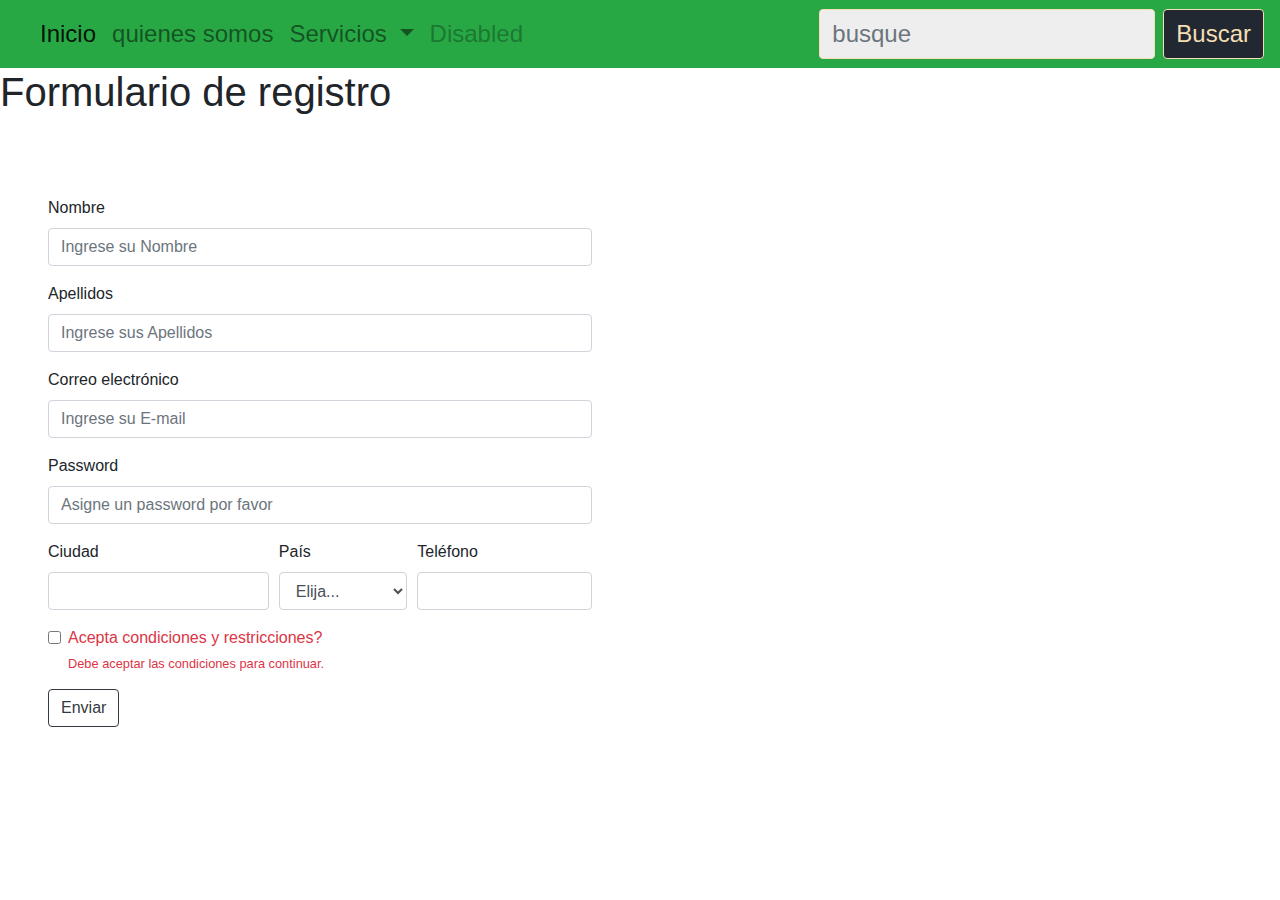
==== formulario.html @ e6e0e4a3 "Add files via upload" ====
<!DOCTYPE html>
<html lang="es">
<head>
    <meta charset="UTF-8">
    <meta name="viewport" content="width=device-width, initial-scale=1.0">
    <title>Formulario de registro</title>
    <link rel="stylesheet" href="https://stackpath.bootstrapcdn.com/bootstrap/4.5.2/css/bootstrap.min.css" integrity="sha384-JcKb8q3iqJ61gNV9KGb8thSsNjpSL0n8PARn9HuZOnIxN0hoP+VmmDGMN5t9UJ0Z" crossorigin="anonymous">
    <link rel="stylesheet" href="./assets/CSS/style.css">
</head>
<body>

  <header>
    <nav class="navbar navbar-expand-lg navbar-light bg-success ">
        <a class="navbar-brand" href="#"><img src="./imagenes/RG.png" alt=""width= 60px> </a>
        <button class="navbar-toggler" type="button" data-toggle="collapse" data-target="#navbarSupportedContent" aria-controls="navbarSupportedContent" aria-expanded="false" aria-label="Toggle navigation">
          <span class="navbar-toggler-icon"></span>
        </button>
      <div class="collapse navbar-collapse" id="navbarSupportedContent">
          <ul class="navbar-nav mr-auto">
            <li class="nav-item active">
              <a class="nav-link" href="#">Inicio <span class="sr-only">(current)</span></a>
            </li>
            <li class="nav-item">
              <a class="nav-link" href="#">quienes somos</a>
            </li>
            <li class="nav-item dropdown">
              <a class="nav-link dropdown-toggle" href="#" id="navbarDropdown" role="button" data-toggle="dropdown" aria-haspopup="true" aria-expanded="false">
                Servicios
              </a>
              <div class="dropdown-menu" aria-labelledby="navbarDropdown">
                <a class="dropdown-item" href="#">ventas</a>
                <a class="dropdown-item" href="#">archivos</a>
                <div class="dropdown-divider"></div>
                <a class="dropdown-item" href="#">que mas quiere?</a>
              </div>
            </li>
            <li class="nav-item">
              <a class="nav-link disabled" href="#" tabindex="-1" aria-disabled="true">Disabled</a>
            </li>
          </ul>
          <form class="form-inline my-2 my-lg-0">
            <input class="form-control mr-sm-2" type="search" placeholder="busque" aria-label="Search">
            <button class="btn btn-outline-warning my-2 my-sm-0" type="submit">Buscar</button>
          </form>
        </div>
      </nav>

</header>

<h1>Formulario de registro</h1>
<div class="col-12 col-md-6 order-2 order-md-1  d-flex flex-column align-items-center justify-content-start p-5">
  <form>
    <div class="row col-12 justify-content-end">
      <div class="col">
    <img src="./assets/IMG/MK.jpg" alt="" width="150px">
      </div>
    </div>
    <div class="row">
      <div class="form-group col">
        <label for="">Nombre</label>
        <input type="text" class="form-control" placeholder="Ingrese su Nombre">
      </div>
    </div>
      <div class="row">
      <div class="form-group col">
        <label for="">Apellidos</label>
        <input type="text" class="form-control" placeholder="Ingrese sus Apellidos">
      </div>
    </div>
      <div class="form-group col">
        <div class="row">
        <label for="">Correo electrónico</label>
        <input type="email" class="form-control" placeholder="Ingrese su E-mail">
      </div>
    </div>
      <div class="row">
      <div class="form-group col">
        <label for="">Password</label>
        <input type="password" class="form-control" placeholder="Asigne un password por favor">
      </div>
    </div>
    <div class="form-row">
      <div class="form-group col-md-5">
        <label for="inputCity">Ciudad</label>
        <input type="text" class="form-control" id="inputCity">
      </div>
      <div class="form-group col-md-3">
        <label for="inputState">País</label>
        <select id="inputState" class="form-control">
          <option selected>Elija...</option>
          <option>Colombia</option>
          <option>Chile</option>
          <option>Canada</option>
          <option>Chipre</option>
          <option>Colobos</option>
        </select>
      </div>
      <div class="form-group col-md-4">
        <label for="inputZip">Teléfono</label>
        <input type="tel" class="form-control" id="inputZip">
      </div>
    </div>
    <div class="form-group">
      <div class="form-check">
        <input class="form-check-input is-invalid" type="checkbox" value="" id="invalidCheck3" aria-describedby="invalidCheck3Feedback" required>
      <label class="form-check-label" for="invalidCheck3">
          Acepta condiciones y restricciones?
        </label>
        <div  id="invalidCheck3Feedback" class="invalid-feedback">
          Debe aceptar las condiciones para continuar.
        </div>
      </div>
    </div>
    <button type="submit" class="btn btn-outline-dark">Enviar</button>
  </form>
  



    <script src="https://code.jquery.com/jquery-3.5.1.slim.min.js" integrity="sha384-DfXdz2htPH0lsSSs5nCTpuj/zy4C+OGpamoFVy38MVBnE+IbbVYUew+OrCXaRkfj" crossorigin="anonymous"></script>
    <script src="https://cdn.jsdelivr.net/npm/popper.js@1.16.1/dist/umd/popper.min.js" integrity="sha384-9/reFTGAW83EW2RDu2S0VKaIzap3H66lZH81PoYlFhbGU+6BZp6G7niu735Sk7lN" crossorigin="anonymous"></script>
    <script src="https://stackpath.bootstrapcdn.com/bootstrap/4.5.2/js/bootstrap.min.js" integrity="sha384-B4gt1jrGC7Jh4AgTPSdUtOBvfO8shuf57BaghqFfPlYxofvL8/KUEfYiJOMMV+rV" crossorigin="anonymous"></script>

</body>

</html>
---- assets/CSS/style.css ----
.header {
    position: sticky;
    top: 0;
    z-index: 1071;
    
}

.fondo {
    background-color: #222831;
}

.menuFondo{
    background-color: #eeeeee !important;
    border: #eeeeee solid 1px;
}

.collapse > ul > li > a {
    color: wheat;
    font-size: 1.5rem;
    font-weight: 400;
}

.dropdown-menu > a {
    background-color: #222831;
    color: wheat;
    font-size: 1.5rem;
    font-weight: 400;
}

.otro > div {
    background-color: #222831;
}

.form-inline > input {
    background: #eeeeee;
    font-size: 1.5rem;
    font-weight: 400;
    color: wheat;
    border: wheat solid 1px;
}

.form-inline > button {
    background-color: #222831;
    font-size: 1.5rem;
    font-weight: 400;
    color: wheat;
    border: wheat solid 1px;
}

.form-inline > button:hover {
    background-color: #eeeeee;
    color: #222831;
    border: #222831 solid 1px;
}

.page-footer > div > a {
    color: wheat;
}

.page-footer div > a:hover {
    color: #eeeeee;
}

.panel-footer {
    background-color: #222831;
    font-size: 1.5rem;
    font-weight: 400;
    color: wheat;
  }

.redes {
      height: 50px;
      width: 50px;
      border-radius: 50%;
  }
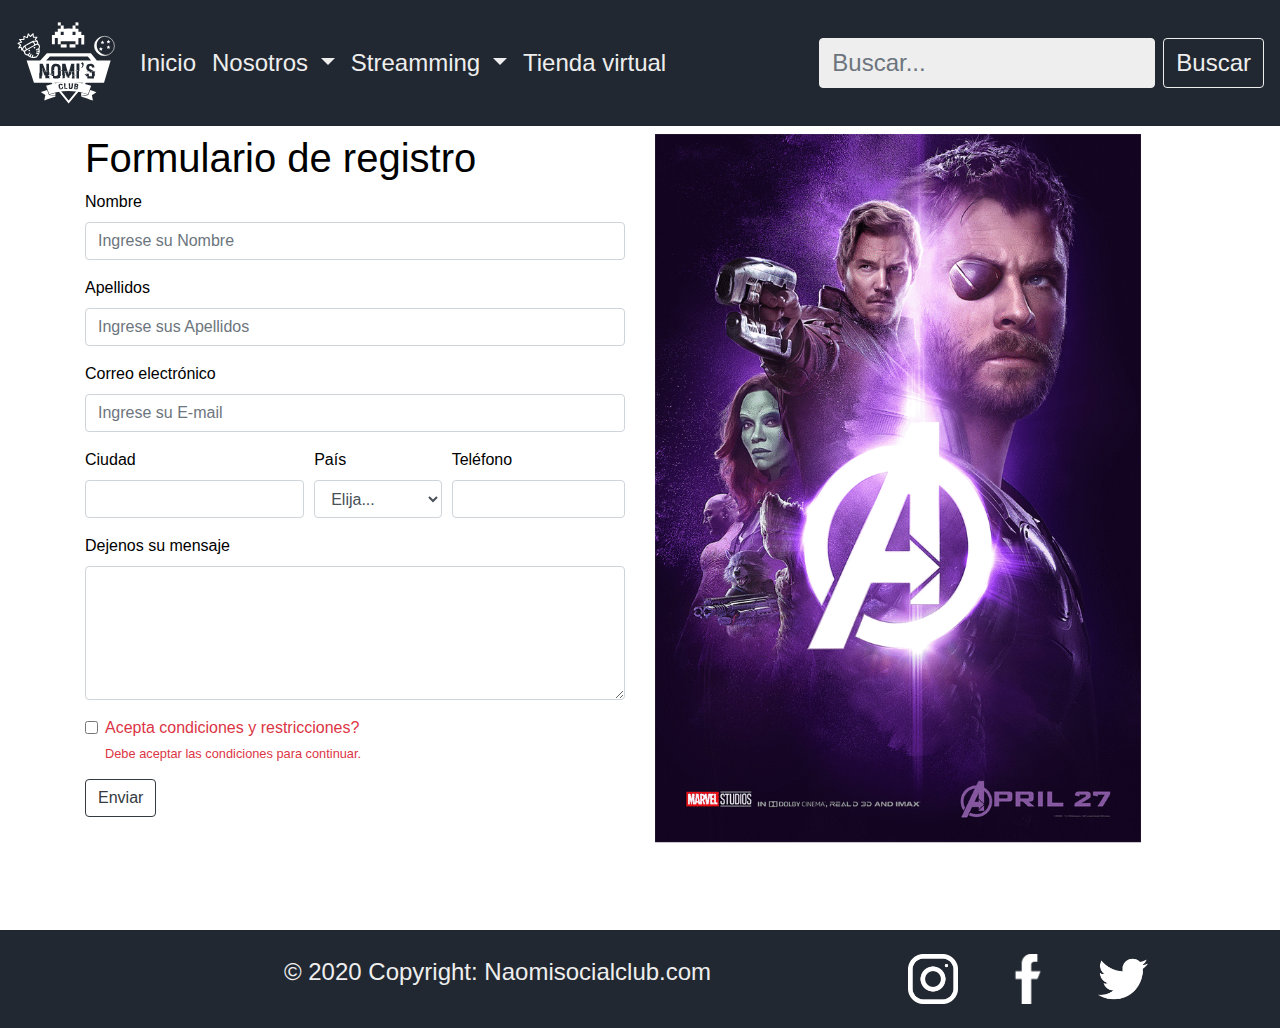
==== commit cf00f201: "modificacion proyecto" ====
--- a/formulario.html
+++ b/formulario.html
@@ -1,126 +1,167 @@
 <!DOCTYPE html>
 <html lang="es">
+
 <head>
-    <meta charset="UTF-8">
-    <meta name="viewport" content="width=device-width, initial-scale=1.0">
-    <title>Formulario de registro</title>
-    <link rel="stylesheet" href="https://stackpath.bootstrapcdn.com/bootstrap/4.5.2/css/bootstrap.min.css" integrity="sha384-JcKb8q3iqJ61gNV9KGb8thSsNjpSL0n8PARn9HuZOnIxN0hoP+VmmDGMN5t9UJ0Z" crossorigin="anonymous">
-    <link rel="stylesheet" href="./assets/CSS/style.css">
+  <meta charset="UTF-8">
+  <meta name="viewport" content="width=device-width, initial-scale=1.0">
+  <title>Formulario de registro</title>
+  <link rel="stylesheet" href="https://stackpath.bootstrapcdn.com/bootstrap/4.5.2/css/bootstrap.min.css"
+    integrity="sha384-JcKb8q3iqJ61gNV9KGb8thSsNjpSL0n8PARn9HuZOnIxN0hoP+VmmDGMN5t9UJ0Z" crossorigin="anonymous">
+  <link rel="stylesheet" href="./assets/CSS/style.css">
 </head>
+
 <body>
+  <header class="header">
+    <nav class="navbar navbar-expand-lg fondo">
+      <a class="navbar-brand" href="#"> <img src="./assets/IMG/nomisLogoWhite.svg" alt="" width="100px"> </a>
+      <button class="navbar-toggler" type="button" data-toggle="collapse" data-target="#navbarSupportedContent"
+        aria-controls="navbarSupportedContent" aria-expanded="false" aria-label="Toggle navigation">
+        <span class="navbar-toggler">
+          <svg width="2em" height="2em" viewBox="0 0 16 16" class="bi bi-joystick" fill="white"
+            xmlns="http://www.w3.org/2000/svg">
+            <path
+              d="M7.106 15.553L.553 12.276A1 1 0 0 1 0 11.382V9.471a1 1 0 0 1 .606-.89L6 6.269v1.088L1 9.5l5.658 2.83a3 3 0 0 0 2.684 0L15 9.5l-5-2.143V6.27l5.394 2.312a1 1 0 0 1 .606.89v1.911a1 1 0 0 1-.553.894l-6.553 3.277a2 2 0 0 1-1.788 0z" />
+            <path fill-rule="evenodd" d="M7.5 9.5v-6h1v6h-1z" />
+            <path
+              d="M10 9.75c0 .414-.895.75-2 .75s-2-.336-2-.75S6.895 9 8 9s2 .336 2 .75zM10 2a2 2 0 1 1-4 0 2 2 0 0 1 4 0z" />
+          </svg>
+        </span>
+      </button>
 
-  <header>
-    <nav class="navbar navbar-expand-lg navbar-light bg-success ">
-        <a class="navbar-brand" href="#"><img src="./imagenes/RG.png" alt=""width= 60px> </a>
-        <button class="navbar-toggler" type="button" data-toggle="collapse" data-target="#navbarSupportedContent" aria-controls="navbarSupportedContent" aria-expanded="false" aria-label="Toggle navigation">
-          <span class="navbar-toggler-icon"></span>
-        </button>
       <div class="collapse navbar-collapse" id="navbarSupportedContent">
-          <ul class="navbar-nav mr-auto">
-            <li class="nav-item active">
-              <a class="nav-link" href="#">Inicio <span class="sr-only">(current)</span></a>
-            </li>
-            <li class="nav-item">
-              <a class="nav-link" href="#">quienes somos</a>
-            </li>
-            <li class="nav-item dropdown">
-              <a class="nav-link dropdown-toggle" href="#" id="navbarDropdown" role="button" data-toggle="dropdown" aria-haspopup="true" aria-expanded="false">
-                Servicios
-              </a>
-              <div class="dropdown-menu" aria-labelledby="navbarDropdown">
-                <a class="dropdown-item" href="#">ventas</a>
-                <a class="dropdown-item" href="#">archivos</a>
-                <div class="dropdown-divider"></div>
-                <a class="dropdown-item" href="#">que mas quiere?</a>
+        <ul class="navbar-nav mr-auto">
+          <li class="nav-item active">
+            <a class="nav-link" href="#">Inicio<span class="sr-only">(current)</span></a>
+          </li>
+          <li class="nav-item dropdown otro">
+            <a class="nav-link dropdown-toggle" href="#" id="navbarDropdown" role="button" data-toggle="dropdown"
+              aria-haspopup="true" aria-expanded="false">
+              Nosotros
+            </a>
+            <div class="dropdown-menu">
+              <a class="dropdown-item" href="#">Quienes somos</a>
+              <a class="dropdown-item" href="#">Noticias</a>
+            </div>
+          </li>
+          <li class="nav-item dropdown otro">
+            <a class="nav-link dropdown-toggle" href="#" id="navbarDropdown" role="button" data-toggle="dropdown"
+              aria-haspopup="true" aria-expanded="false">
+              Streamming
+            </a>
+            <div class="dropdown-menu">
+              <a class="dropdown-item" href="#">Opción 1</a>
+              <a class="dropdown-item" href="#">Opción 2</a>
+            </div>
+          </li>
+          <li class="nav-item active">
+            <a class="nav-link" href="#">Tienda virtual<span class="sr-only">(current)</span></a>
+          </li>
+        </ul>
+        <form class="form-inline">
+          <input class="form-control mr-sm-2" type="search" placeholder="Buscar..." aria-label="Search">
+          <button class="btn my-2 my-sm-0 boton" type="submit">Buscar</button>
+        </form>
+      </div>
+    </nav>
+
+  </header>
+  <div class="container">
+    <div class="row">
+      <div class="col-md-6 col-lg-6 col-sm-12 d-flex my-2">
+        <form>
+          <h1>Formulario de registro</h1>
+          <div class="row">
+            <div class="form-group col">
+              <label for="">Nombre</label>
+              <input type="text" class="form-control" placeholder="Ingrese su Nombre">
+            </div>
+          </div>
+          <div class="row">
+            <div class="form-group col">
+              <label for="">Apellidos</label>
+              <input type="text" class="form-control" placeholder="Ingrese sus Apellidos">
+            </div>
+          </div>
+          <div class="form-group col">
+            <div class="row">
+              <label for="">Correo electrónico</label>
+              <input type="email" class="form-control" placeholder="Ingrese su E-mail">
+            </div>
+          </div>
+          <div class="form-row">
+            <div class="form-group col-md-5">
+              <label for="inputCity">Ciudad</label>
+              <input type="text" class="form-control" id="inputCity">
+            </div>
+            <div class="form-group col-md-3">
+              <label for="inputState">País</label>
+              <select id="inputState" class="form-control">
+                <option selected>Elija...</option>
+                <option>Colombia</option>
+                <option>Chile</option>
+                <option>Canada</option>
+                <option>Chipre</option>
+                <option>Otro</option>
+              </select>
+            </div>
+            <div class="form-group col-md-4">
+              <label for="inputZip">Teléfono</label>
+              <input type="tel" class="form-control" id="inputZip">
+            </div>
+            <div class="form-group col">
+              <label for="exampleFormControlTextarea1">Dejenos su mensaje</label>
+              <textarea class="form-control" id="exampleFormControlTextarea1" rows="5"></textarea>
+            </div>
+          </div>
+          <div class="form-group">
+            <div class="form-check">
+              <input class="form-check-input is-invalid" type="checkbox" value="" id="invalidCheck3"
+                aria-describedby="invalidCheck3Feedback" required>
+              <label class="form-check-label" for="invalidCheck3">
+                Acepta condiciones y restricciones?
+              </label>
+              <div id="invalidCheck3Feedback" class="invalid-feedback">
+                Debe aceptar las condiciones para continuar.
               </div>
-            </li>
-            <li class="nav-item">
-              <a class="nav-link disabled" href="#" tabindex="-1" aria-disabled="true">Disabled</a>
-            </li>
-          </ul>
-          <form class="form-inline my-2 my-lg-0">
-            <input class="form-control mr-sm-2" type="search" placeholder="busque" aria-label="Search">
-            <button class="btn btn-outline-warning my-2 my-sm-0" type="submit">Buscar</button>
-          </form>
-        </div>
-      </nav>
-
-</header>
-
-<h1>Formulario de registro</h1>
-<div class="col-12 col-md-6 order-2 order-md-1  d-flex flex-column align-items-center justify-content-start p-5">
-  <form>
-    <div class="row col-12 justify-content-end">
-      <div class="col">
-    <img src="./assets/IMG/MK.jpg" alt="" width="150px">
+            </div>
+          </div>
+          <button type="submit" class="btn btn-outline-dark">Enviar</button>
+        </form>
       </div>
-    </div>
-    <div class="row">
-      <div class="form-group col">
-        <label for="">Nombre</label>
-        <input type="text" class="form-control" placeholder="Ingrese su Nombre">
-      </div>
-    </div>
-      <div class="row">
-      <div class="form-group col">
-        <label for="">Apellidos</label>
-        <input type="text" class="form-control" placeholder="Ingrese sus Apellidos">
-      </div>
-    </div>
-      <div class="form-group col">
-        <div class="row">
-        <label for="">Correo electrónico</label>
-        <input type="email" class="form-control" placeholder="Ingrese su E-mail">
-      </div>
-    </div>
-      <div class="row">
-      <div class="form-group col">
-        <label for="">Password</label>
-        <input type="password" class="form-control" placeholder="Asigne un password por favor">
-      </div>
-    </div>
-    <div class="form-row">
-      <div class="form-group col-md-5">
-        <label for="inputCity">Ciudad</label>
-        <input type="text" class="form-control" id="inputCity">
-      </div>
-      <div class="form-group col-md-3">
-        <label for="inputState">País</label>
-        <select id="inputState" class="form-control">
-          <option selected>Elija...</option>
-          <option>Colombia</option>
-          <option>Chile</option>
-          <option>Canada</option>
-          <option>Chipre</option>
-          <option>Colobos</option>
-        </select>
-      </div>
-      <div class="form-group col-md-4">
-        <label for="inputZip">Teléfono</label>
-        <input type="tel" class="form-control" id="inputZip">
-      </div>
-    </div>
-    <div class="form-group">
-      <div class="form-check">
-        <input class="form-check-input is-invalid" type="checkbox" value="" id="invalidCheck3" aria-describedby="invalidCheck3Feedback" required>
-      <label class="form-check-label" for="invalidCheck3">
-          Acepta condiciones y restricciones?
-        </label>
-        <div  id="invalidCheck3Feedback" class="invalid-feedback">
-          Debe aceptar las condiciones para continuar.
+      <div class="col-md-6 col-lg-6 col-sm-12 d-flex my-2">
+        <div>
+        <img src="./assets/IMG/av.gif" alt="imagen" width="100%" height="90%" >
         </div>
       </div>
     </div>
-    <button type="submit" class="btn btn-outline-dark">Enviar</button>
-  </form>
-  
-
-
-
-    <script src="https://code.jquery.com/jquery-3.5.1.slim.min.js" integrity="sha384-DfXdz2htPH0lsSSs5nCTpuj/zy4C+OGpamoFVy38MVBnE+IbbVYUew+OrCXaRkfj" crossorigin="anonymous"></script>
-    <script src="https://cdn.jsdelivr.net/npm/popper.js@1.16.1/dist/umd/popper.min.js" integrity="sha384-9/reFTGAW83EW2RDu2S0VKaIzap3H66lZH81PoYlFhbGU+6BZp6G7niu735Sk7lN" crossorigin="anonymous"></script>
-    <script src="https://stackpath.bootstrapcdn.com/bootstrap/4.5.2/js/bootstrap.min.js" integrity="sha384-B4gt1jrGC7Jh4AgTPSdUtOBvfO8shuf57BaghqFfPlYxofvL8/KUEfYiJOMMV+rV" crossorigin="anonymous"></script>
-
+  </div>
+  <footer class="page-footer panel-footer">
+    <div class="text-center py-3 container">
+      <div class="row d-flex justify-content-center">
+        <div class="col-lg-8 col-md-12 col-sm-12 py-2">© 2020 Copyright:
+          <a href="#"> Naomisocialclub.com</a>
+        </div>
+        <div class="col-lg-1 col-md-1 col-sm-1 py-2">
+          <a href="#" class="col-1 "><img src="assets/IMG/instagram (1).png" alt="instagram" class="redes"></a>
+        </div>
+        <div class="col-lg-1 col-md-1 col-sm-1 py-2">
+          <a href="#" class="col-1 "><img src="assets/IMG/facebook (1).png" alt="facebook" class="redes"></a>
+        </div>
+        <div class="col-lg-1 col-md-1 col-sm-1 py-2">
+          <a href="#" class="col-1"><img src="assets/IMG/twitter.png" alt="twitter" class="redes"></a>
+        </div>
+      </div>
+    </div>
+  </footer>
+  <script src="https://code.jquery.com/jquery-3.5.1.slim.min.js"
+    integrity="sha384-DfXdz2htPH0lsSSs5nCTpuj/zy4C+OGpamoFVy38MVBnE+IbbVYUew+OrCXaRkfj" crossorigin="anonymous">
+  </script>
+  <script src="https://cdn.jsdelivr.net/npm/popper.js@1.16.1/dist/umd/popper.min.js"
+    integrity="sha384-9/reFTGAW83EW2RDu2S0VKaIzap3H66lZH81PoYlFhbGU+6BZp6G7niu735Sk7lN" crossorigin="anonymous">
+  </script>
+  <script src="https://stackpath.bootstrapcdn.com/bootstrap/4.5.2/js/bootstrap.min.js"
+    integrity="sha384-B4gt1jrGC7Jh4AgTPSdUtOBvfO8shuf57BaghqFfPlYxofvL8/KUEfYiJOMMV+rV" crossorigin="anonymous">
+  </script>
 </body>
 
 </html>--- a/assets/CSS/style.css
+++ b/assets/CSS/style.css
@@ -1,75 +1,102 @@
-.header {
-    position: sticky;
-    top: 0;
-    z-index: 1071;
-    
-}
-
-.fondo {
-    background-color: #222831;
-}
-
-.menuFondo{
-    background-color: #eeeeee !important;
-    border: #eeeeee solid 1px;
-}
-
-.collapse > ul > li > a {
-    color: wheat;
-    font-size: 1.5rem;
-    font-weight: 400;
-}
-
-.dropdown-menu > a {
-    background-color: #222831;
-    color: wheat;
-    font-size: 1.5rem;
-    font-weight: 400;
-}
-
-.otro > div {
-    background-color: #222831;
-}
-
-.form-inline > input {
-    background: #eeeeee;
-    font-size: 1.5rem;
-    font-weight: 400;
-    color: wheat;
-    border: wheat solid 1px;
-}
-
-.form-inline > button {
-    background-color: #222831;
-    font-size: 1.5rem;
-    font-weight: 400;
-    color: wheat;
-    border: wheat solid 1px;
-}
-
-.form-inline > button:hover {
-    background-color: #eeeeee;
-    color: #222831;
-    border: #222831 solid 1px;
-}
-
-.page-footer > div > a {
-    color: wheat;
-}
-
-.page-footer div > a:hover {
-    color: #eeeeee;
-}
-
-.panel-footer {
-    background-color: #222831;
-    font-size: 1.5rem;
-    font-weight: 400;
-    color: wheat;
-  }
-
-.redes {
-      height: 50px;
-      width: 50px;
-      border-radius: 50%;
-  }
+
+.header {
+    position: sticky;
+    top: 0;
+    z-index: 1071;
+}
+
+.fondo {
+    background-color: #222831;
+}
+
+.menuFondo{
+    background-color: #eeeeee !important;
+    border: #eeeeee solid 1px;
+}
+
+.collapse > ul > li > a {
+    color: #eeeeee;
+    font-size: 1.5rem;
+    font-weight: 400;
+}
+
+.dropdown-menu > a {
+    background-color: #222831;
+    color: #eeeeee;
+    font-size: 1.5rem;
+    font-weight: 400;
+}
+
+.otro > div {
+    background-color: #222831;
+}
+
+.form-inline > input {
+    background: #eeeeee;
+    font-size: 1.5rem;
+    font-weight: 400;
+    color: #eeeeee;
+    border: #eeeeee solid 1px;
+}
+
+.form-inline > button {
+    background-color: #222831;
+    font-size: 1.5rem;
+    font-weight: 400;
+    color: #eeeeee;
+    border: #eeeeee solid 1px;
+}
+
+.form-inline > button:hover {
+    background-color: #eeeeee;
+    color: #222831;
+    border: #222831 solid 1px;
+}
+
+.page-footer > div > div > div > a {
+    color: #eeeeee;
+}
+
+.page-footer div > div > div > a:hover {
+    color: #393E46;
+}
+
+.panel-footer {
+    background-color: #222831;
+    font-size: 1.5rem;
+    font-weight: 400;
+    color: #eeeeee;
+}
+
+.redes {
+      height: 50px;
+      width: 50px;
+}
+
+body{
+    font-family: 'Overpass', sans-serif;
+    color: black;
+    
+}
+
+.cajitaVideos{
+    margin-top: 6px;
+    margin-bottom: 6px;
+    margin-right: 3px;
+    margin-left: 3px;
+}
+.cajitaProductos{
+    margin-top: 6px;
+    margin-bottom: 6px;
+    margin-right: 3px;
+    margin-left: 3px;
+}
+.tamaImg{
+    width:240px ;
+    height: 310px;
+}
+
+.btn-primary{
+    background: #393E46 !important;
+    border-color: #32E0C4 !important;
+}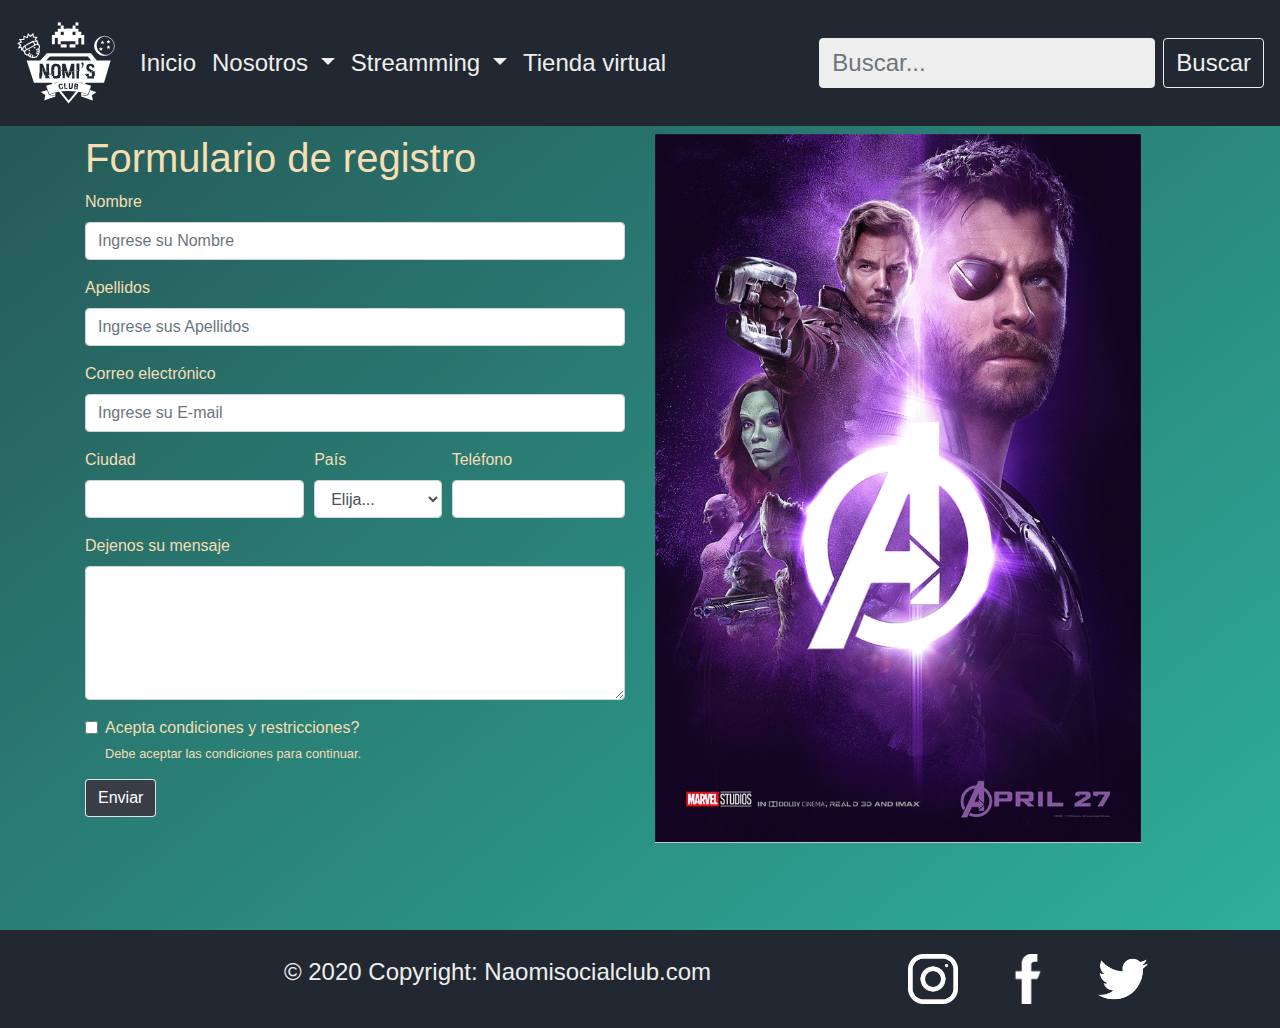
==== commit 59e7b808: "Se carga plantilla nosotros y formulario" ====
--- a/formulario.html
+++ b/formulario.html
@@ -10,7 +10,7 @@
   <link rel="stylesheet" href="./assets/CSS/style.css">
 </head>
 
-<body>
+<body class="color">
   <header class="header">
     <nav class="navbar navbar-expand-lg fondo">
       <a class="navbar-brand" href="#"> <img src="./assets/IMG/nomisLogoWhite.svg" alt="" width="100px"> </a>
@@ -117,15 +117,15 @@
             <div class="form-check">
               <input class="form-check-input is-invalid" type="checkbox" value="" id="invalidCheck3"
                 aria-describedby="invalidCheck3Feedback" required>
-              <label class="form-check-label" for="invalidCheck3">
+              <label class="form-check-label colorC" for="invalidCheck3">
                 Acepta condiciones y restricciones?
               </label>
-              <div id="invalidCheck3Feedback" class="invalid-feedback">
+              <div id="invalidCheck3Feedback" class="invalid-feedback colorC">
                 Debe aceptar las condiciones para continuar.
               </div>
             </div>
           </div>
-          <button type="submit" class="btn btn-outline-dark">Enviar</button>
+          <button type="submit" class="btn btn-primary">Enviar</button>
         </form>
       </div>
       <div class="col-md-6 col-lg-6 col-sm-12 d-flex my-2">
--- a/assets/CSS/style.css
+++ b/assets/CSS/style.css
@@ -75,7 +75,7 @@
 
 body{
     font-family: 'Overpass', sans-serif;
-    color: black;
+    color: wheat;
     
 }
 
@@ -98,5 +98,19 @@
 
 .btn-primary{
     background: #393E46 !important;
-    border-color: #32E0C4 !important;
+    border-color: #EEEE !important;
+}
+.color{
+    background: linear-gradient(to right bottom,#222831 -45%,#32E0C4 146%);
+}
+
+.border-light{
+    border-color: wheat !important;
+}
+.colorC{
+    color: wheat !important;
+}
+
+.colorF{
+    color: #393E46 !important;
 }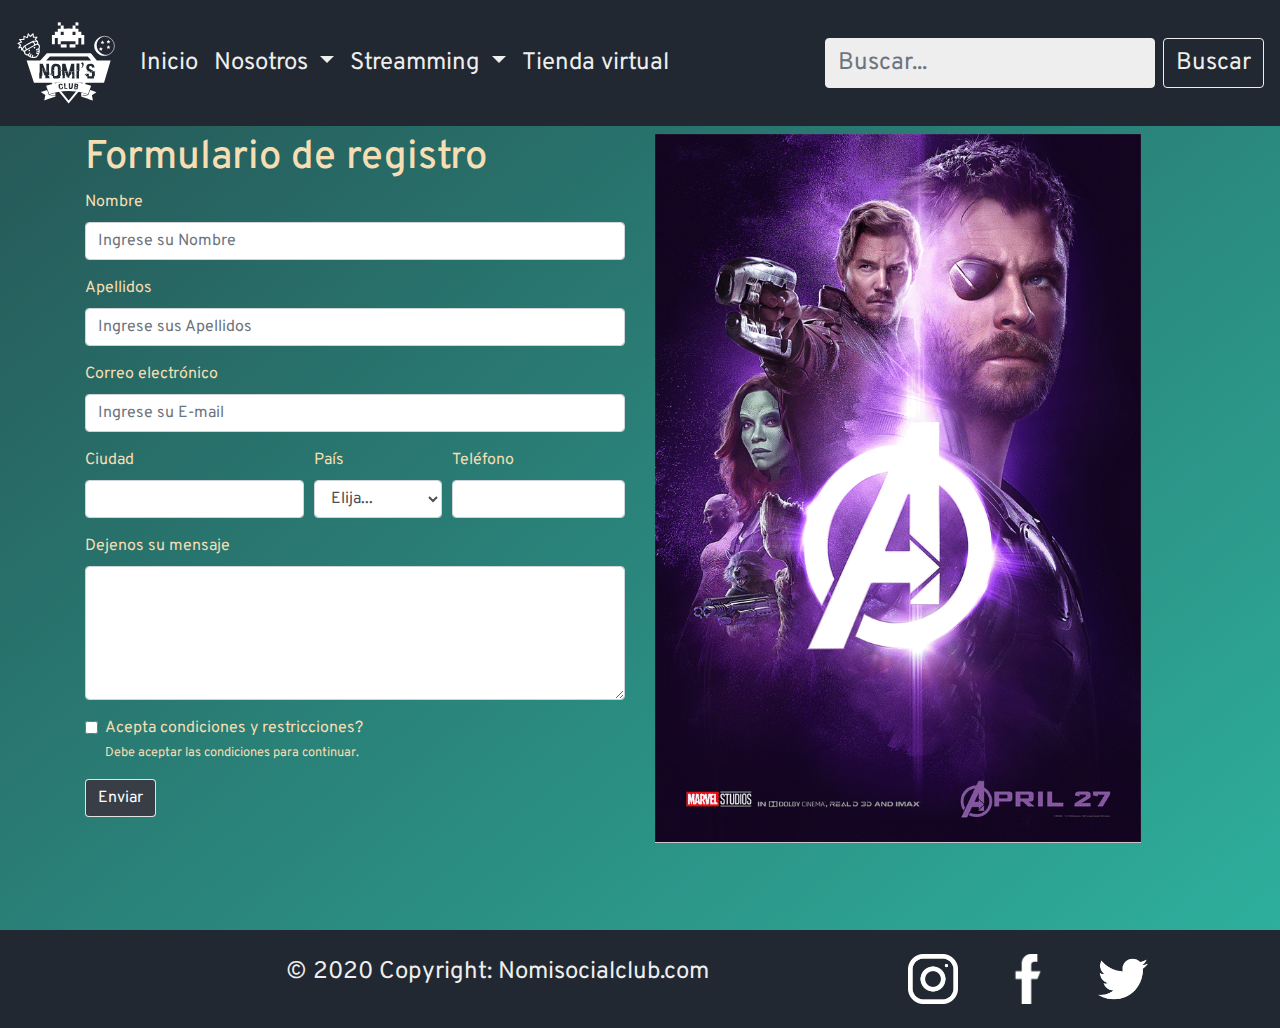
==== commit bc4008ba: "se carga páginas con enlace" ====
--- a/formulario.html
+++ b/formulario.html
@@ -5,33 +5,31 @@
   <meta charset="UTF-8">
   <meta name="viewport" content="width=device-width, initial-scale=1.0">
   <title>Formulario de registro</title>
-  <link rel="stylesheet" href="https://stackpath.bootstrapcdn.com/bootstrap/4.5.2/css/bootstrap.min.css"
-    integrity="sha384-JcKb8q3iqJ61gNV9KGb8thSsNjpSL0n8PARn9HuZOnIxN0hoP+VmmDGMN5t9UJ0Z" crossorigin="anonymous">
+  <link rel="stylesheet" href="./assets/CSS/bootstrap.min.css">
+    <link href="https://fonts.googleapis.com/css2?family=Overpass:wght@100&display=swap" rel="stylesheet">
   <link rel="stylesheet" href="./assets/CSS/style.css">
+  <link rel="stylesheet" href="./assets/CSS/styleHome.css">
 </head>
 
 <body class="color">
   <header class="header">
     <nav class="navbar navbar-expand-lg fondo">
-      <a class="navbar-brand" href="#"> <img src="./assets/IMG/nomisLogoWhite.svg" alt="" width="100px"> </a>
+      <a class="navbar-brand" href="#"> <img src="assets/IMG/nomisLogoWhite.svg"  alt="" width="100px"> </a>
       <button class="navbar-toggler" type="button" data-toggle="collapse" data-target="#navbarSupportedContent"
         aria-controls="navbarSupportedContent" aria-expanded="false" aria-label="Toggle navigation">
         <span class="navbar-toggler">
-          <svg width="2em" height="2em" viewBox="0 0 16 16" class="bi bi-joystick" fill="white"
-            xmlns="http://www.w3.org/2000/svg">
-            <path
-              d="M7.106 15.553L.553 12.276A1 1 0 0 1 0 11.382V9.471a1 1 0 0 1 .606-.89L6 6.269v1.088L1 9.5l5.658 2.83a3 3 0 0 0 2.684 0L15 9.5l-5-2.143V6.27l5.394 2.312a1 1 0 0 1 .606.89v1.911a1 1 0 0 1-.553.894l-6.553 3.277a2 2 0 0 1-1.788 0z" />
-            <path fill-rule="evenodd" d="M7.5 9.5v-6h1v6h-1z" />
-            <path
-              d="M10 9.75c0 .414-.895.75-2 .75s-2-.336-2-.75S6.895 9 8 9s2 .336 2 .75zM10 2a2 2 0 1 1-4 0 2 2 0 0 1 4 0z" />
-          </svg>
+          <svg width="2em" height="2em" viewBox="0 0 16 16" class="bi bi-joystick" fill="white" xmlns="http://www.w3.org/2000/svg">
+              <path d="M7.106 15.553L.553 12.276A1 1 0 0 1 0 11.382V9.471a1 1 0 0 1 .606-.89L6 6.269v1.088L1 9.5l5.658 2.83a3 3 0 0 0 2.684 0L15 9.5l-5-2.143V6.27l5.394 2.312a1 1 0 0 1 .606.89v1.911a1 1 0 0 1-.553.894l-6.553 3.277a2 2 0 0 1-1.788 0z"/>
+              <path fill-rule="evenodd" d="M7.5 9.5v-6h1v6h-1z"/>
+              <path d="M10 9.75c0 .414-.895.75-2 .75s-2-.336-2-.75S6.895 9 8 9s2 .336 2 .75zM10 2a2 2 0 1 1-4 0 2 2 0 0 1 4 0z"/>
+            </svg>
         </span>
       </button>
 
       <div class="collapse navbar-collapse" id="navbarSupportedContent">
         <ul class="navbar-nav mr-auto">
           <li class="nav-item active">
-            <a class="nav-link" href="#">Inicio<span class="sr-only">(current)</span></a>
+            <a class="nav-link" href="index.html">Inicio<span class="sr-only">(current)</span></a>
           </li>
           <li class="nav-item dropdown otro">
             <a class="nav-link dropdown-toggle" href="#" id="navbarDropdown" role="button" data-toggle="dropdown"
@@ -39,26 +37,27 @@
               Nosotros
             </a>
             <div class="dropdown-menu">
-              <a class="dropdown-item" href="#">Quienes somos</a>
-              <a class="dropdown-item" href="#">Noticias</a>
+              <a class="dropdown-item" href="Nosotros.html">Quienes somos</a>
+              <a class="dropdown-item" href="formulario.html">Contactenos</a>
             </div>
           </li>
           <li class="nav-item dropdown otro">
-            <a class="nav-link dropdown-toggle" href="#" id="navbarDropdown" role="button" data-toggle="dropdown"
+            <a class="nav-link dropdown-toggle" href="Streaming.html" id="navbarDropdown" role="button" data-toggle="dropdown"
               aria-haspopup="true" aria-expanded="false">
               Streamming
             </a>
             <div class="dropdown-menu">
-              <a class="dropdown-item" href="#">Opción 1</a>
-              <a class="dropdown-item" href="#">Opción 2</a>
+              <a class="dropdown-item" href="Streaming.html">En vivo</a>
+              <!--<a class="dropdown-item" href="#">Opción 2</a>-->
             </div>
-          </li>
+          </li>    
           <li class="nav-item active">
-            <a class="nav-link" href="#">Tienda virtual<span class="sr-only">(current)</span></a>
+            <a class="nav-link" href="Tienda.html">Tienda virtual<span class="sr-only">(current)</span></a>
           </li>
         </ul>
         <form class="form-inline">
-          <input class="form-control mr-sm-2" type="search" placeholder="Buscar..." aria-label="Search">
+          <input class="form-control mr-sm-2" type="search" placeholder="Buscar..."
+            aria-label="Search">
           <button class="btn my-2 my-sm-0 boton" type="submit">Buscar</button>
         </form>
       </div>
@@ -139,7 +138,7 @@
     <div class="text-center py-3 container">
       <div class="row d-flex justify-content-center">
         <div class="col-lg-8 col-md-12 col-sm-12 py-2">© 2020 Copyright:
-          <a href="#"> Naomisocialclub.com</a>
+          <a href="#"> Nomisocialclub.com</a>
         </div>
         <div class="col-lg-1 col-md-1 col-sm-1 py-2">
           <a href="#" class="col-1 "><img src="assets/IMG/instagram (1).png" alt="instagram" class="redes"></a>
@@ -153,15 +152,9 @@
       </div>
     </div>
   </footer>
-  <script src="https://code.jquery.com/jquery-3.5.1.slim.min.js"
-    integrity="sha384-DfXdz2htPH0lsSSs5nCTpuj/zy4C+OGpamoFVy38MVBnE+IbbVYUew+OrCXaRkfj" crossorigin="anonymous">
-  </script>
-  <script src="https://cdn.jsdelivr.net/npm/popper.js@1.16.1/dist/umd/popper.min.js"
-    integrity="sha384-9/reFTGAW83EW2RDu2S0VKaIzap3H66lZH81PoYlFhbGU+6BZp6G7niu735Sk7lN" crossorigin="anonymous">
-  </script>
-  <script src="https://stackpath.bootstrapcdn.com/bootstrap/4.5.2/js/bootstrap.min.js"
-    integrity="sha384-B4gt1jrGC7Jh4AgTPSdUtOBvfO8shuf57BaghqFfPlYxofvL8/KUEfYiJOMMV+rV" crossorigin="anonymous">
-  </script>
+  <script src="./assets/JS/jquery-3.5.1.slim.min.js"></script>
+  <script src="./assets/JS/bootstrap.min.js"></script>
+  <script src="./assets/JS/popper.min.js"></script>
 </body>
 
 </html>--- a/assets/CSS/style.css
+++ b/assets/CSS/style.css
@@ -17,14 +17,14 @@
 .collapse > ul > li > a {
     color: #eeeeee;
     font-size: 1.5rem;
-    font-weight: 400;
+    
 }
 
 .dropdown-menu > a {
     background-color: #222831;
     color: #eeeeee;
     font-size: 1.5rem;
-    font-weight: 400;
+   
 }
 
 .otro > div {
--- a/assets/CSS/styleHome.css
+++ b/assets/CSS/styleHome.css
@@ -0,0 +1,37 @@
+
+body{
+    font-family: 'Overpass', sans-serif; 
+    
+}
+
+.playVideo{
+    width: 80%;
+     height: 315px; 
+    padding: 25px 0 25px 0;
+}
+
+.ico{
+    height: 50px;
+}
+
+.contenedorVideoPrincipal{
+    background-image: url(../IMG/bgComic.jpg);
+    display: flex;
+    justify-content: center;
+    
+}
+
+.colorBotones{
+    background: #393E46 !important;
+    border-color: #32E0C4 !important;
+}
+
+.textoLink{
+    font-weight: 300;
+    color:#222831;
+
+}
+
+.todoFondo{
+    background: linear-gradient(to right bottom,#222831 -45%,#32E0C4 146%);
+}